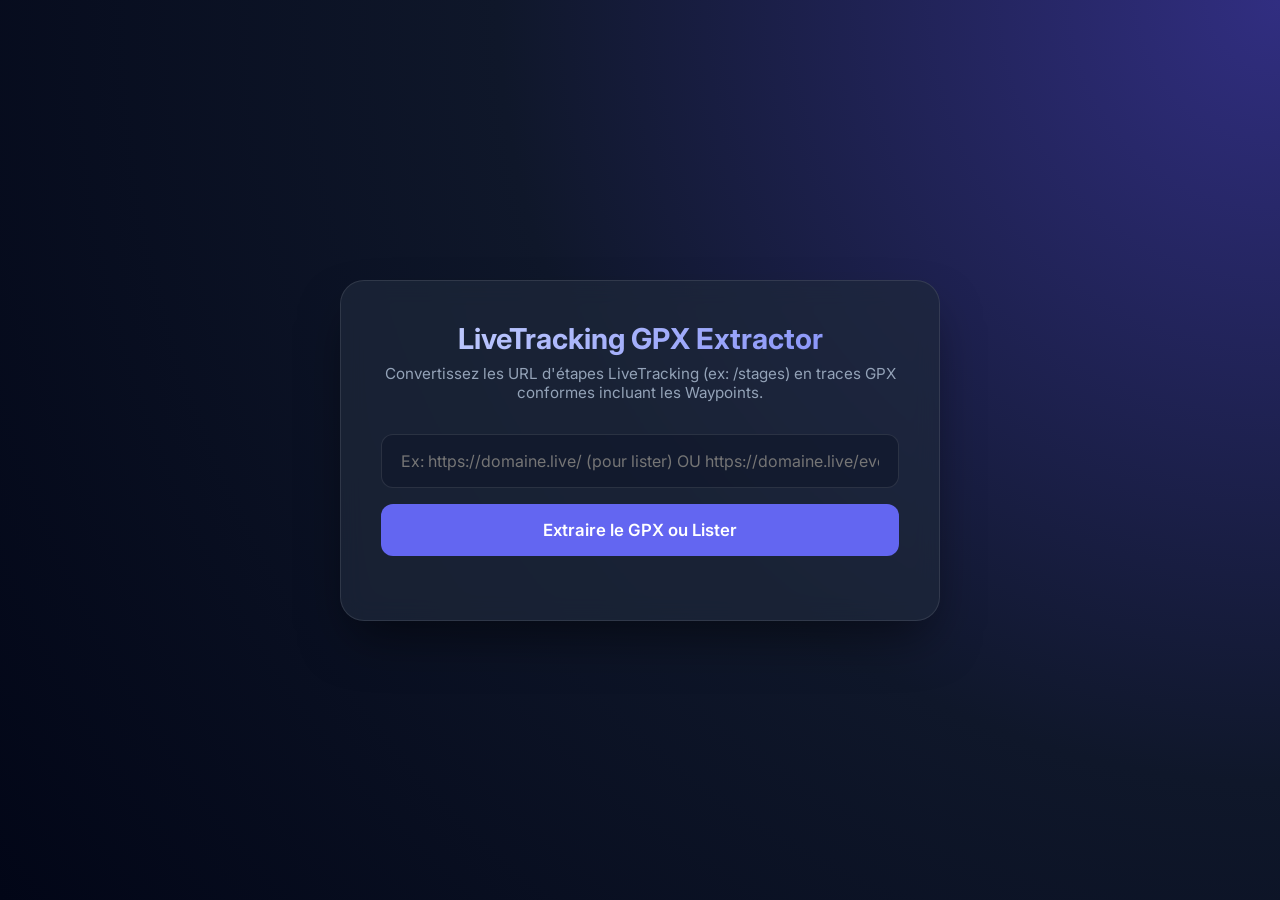
==== index_v1.html @ a6434ce0 "Official Release 2: Replaced index.html with new V2 (PWA, categorized list, preview). Original V1 ba" ====
<!DOCTYPE html>
<html lang="fr">
<head>
    <meta charset="UTF-8">
    <meta name="viewport" content="width=device-width, initial-scale=1.0">
    <title>LiveTracking GPX Extractor</title>
    <link href="https://fonts.googleapis.com/css2?family=Inter:wght@400;500;600;700&display=swap" rel="stylesheet">
    <style>
        :root {
            --primary: #6366f1;
            --primary-hover: #4f46e5;
            --bg: #0f172a;
            --bg-glass: rgba(30, 41, 59, 0.7);
            --text: #f8fafc;
            --text-muted: #94a3b8;
            --border: rgba(255, 255, 255, 0.1);
        }

        * {
            box-sizing: border-box;
            margin: 0;
            padding: 0;
            font-family: 'Inter', sans-serif;
        }

        body {
            background-color: var(--bg);
            color: var(--text);
            min-height: 100vh;
            display: flex;
            flex-direction: column;
            align-items: center;
            justify-content: center;
            background: radial-gradient(circle at top right, #312e81 0%, #0f172a 50%, #020617 100%);
        }

        .container {
            width: 90%;
            max-width: 600px;
            background: var(--bg-glass);
            backdrop-filter: blur(12px);
            -webkit-backdrop-filter: blur(12px);
            border: 1px solid var(--border);
            padding: 2.5rem;
            border-radius: 1.5rem;
            box-shadow: 0 25px 50px -12px rgba(0, 0, 0, 0.5);
            animation: fadeIn 0.6s ease-out;
        }

        @keyframes fadeIn {
            from { opacity: 0; transform: translateY(20px); }
            to { opacity: 1; transform: translateY(0); }
        }

        h1 {
            font-size: 1.8rem;
            font-weight: 700;
            margin-bottom: 0.5rem;
            background: linear-gradient(135deg, #c7d2fe 0%, #818cf8 100%);
            -webkit-background-clip: text;
            -webkit-text-fill-color: transparent;
            text-align: center;
        }

        p.subtitle {
            color: var(--text-muted);
            text-align: center;
            margin-bottom: 2rem;
            font-size: 0.95rem;
        }

        .input-group {
            display: flex;
            flex-direction: column;
            gap: 1rem;
            margin-bottom: 1.5rem;
        }

        input {
            width: 100%;
            padding: 1rem 1.2rem;
            background: rgba(15, 23, 42, 0.6);
            border: 1px solid var(--border);
            border-radius: 0.75rem;
            color: white;
            font-size: 1rem;
            transition: all 0.3s ease;
        }

        input:focus {
            outline: none;
            border-color: var(--primary);
            box-shadow: 0 0 0 3px rgba(99, 102, 241, 0.2);
        }

        button {
            width: 100%;
            padding: 1rem;
            background: var(--primary);
            color: white;
            border: none;
            border-radius: 0.75rem;
            font-size: 1.05rem;
            font-weight: 600;
            cursor: pointer;
            transition: all 0.3s ease;
            position: relative;
            overflow: hidden;
        }

        button:hover {
            background: var(--primary-hover);
            transform: translateY(-2px);
            box-shadow: 0 10px 15px -3px rgba(99, 102, 241, 0.3);
        }
        
        button:disabled {
            background: var(--text-muted);
            cursor: not-allowed;
            transform: none;
        }

        .logs {
            margin-top: 1.5rem;
            background: rgba(0, 0, 0, 0.3);
            border-radius: 0.75rem;
            padding: 1rem;
            max-height: 200px;
            overflow-y: auto;
            font-family: monospace;
            font-size: 0.85rem;
            color: #a7f3d0;
            display: none;
        }
        
        .logs.error {
            color: #fca5a5;
        }

        .download-zone {
            margin-top: 1.5rem;
            display: flex;
            flex-direction: column;
            gap: 0.5rem;
        }

        .dl-btn {
            background: #10b981;
            text-decoration: none;
            color: white;
            padding: 0.8rem;
            border-radius: 0.5rem;
            text-align: center;
            font-weight: 600;
            display: none;
            transition: background 0.3s;
        }

        .dl-btn:hover {
            background: #059669;
        }
        
        .events-container {
            margin-top: 1.5rem;
            display: flex;
            flex-direction: column;
            gap: 0.8rem;
            text-align: left;
        }
        .event-card {
            background: rgba(255, 255, 255, 0.05);
            border: 1px solid var(--border);
            padding: 1rem;
            border-radius: 0.75rem;
            display: flex;
            justify-content: space-between;
            align-items: center;
            transition: all 0.2s ease;
        }
        .event-card:hover {
            background: rgba(255, 255, 255, 0.1);
            border-color: var(--primary);
        }
        .event-info {
            display: flex;
            flex-direction: column;
            gap: 0.2rem;
            width: 70%;
        }
        .event-name {
            font-weight: 600;
            color: white;
            font-size: 0.95rem;
        }
        .event-url {
            font-size: 0.75rem;
            color: var(--text-muted);
            white-space: nowrap;
            overflow: hidden;
            text-overflow: ellipsis;
        }
        .event-action {
            background: var(--primary);
            padding: 0.5rem 1rem;
            border-radius: 0.5rem;
            color: white;
            cursor: pointer;
            font-size: 0.85rem;
            font-weight: 600;
            border: none;
            width: auto;
        }
        .event-action:hover {
            background: var(--primary-hover);
        }
    </style>
</head>
<body>

    <div class="container">
        <h1>LiveTracking GPX Extractor</h1>
        <p class="subtitle">Convertissez les URL d'étapes LiveTracking (ex: /stages) en traces GPX conformes incluant les Waypoints.</p>

        <div class="input-group">
            <input type="url" id="urlInput" placeholder="Ex: https://domaine.live/ (pour lister) OU https://domaine.live/event-name/stages" required>
            <button id="extractBtn" onclick="startExtraction()">Extraire le GPX ou Lister</button>
        </div>

        <div id="logs" class="logs"></div>
        <div id="downloadZone" class="download-zone"></div>
    </div>

    <script>
        const CORS_PROXY = "https://corsproxy.io/?";
        
        function logMsg(msg, isError = false) {
            const logs = document.getElementById('logs');
            logs.style.display = 'block';
            if (isError) logs.classList.add('error');
            else logs.classList.remove('error');
            
            logs.innerHTML += `> ${msg}<br>`;
            logs.scrollTop = logs.scrollHeight;
        }

        async function fetchWithProxy(url, isJson = false) {
            const proxyUrl = CORS_PROXY + encodeURIComponent(url);
            const response = await fetch(proxyUrl);
            if (!response.ok) throw new Error(`Erreur réseau proxy (${response.status})`);
            
            if (isJson) {
                return await response.json();
            }
            return await response.text();
        }

        async function startExtraction(directUrl = null) {
            const urlInput = directUrl || document.getElementById('urlInput').value.trim();
            const btn = document.getElementById('extractBtn');
            const logs = document.getElementById('logs');
            const dzone = document.getElementById('downloadZone');
            
            if (!urlInput) {
                alert("Veuillez entrer une URL valide.");
                return;
            }

            // Si on demande la racine, on part sur l'affichage de la liste
            const tDomain = "o" + "w" + "a" + "k" + "a" + ".live";
            const rgx = new RegExp(`^https?:\\/\\/(www\\.)?${tDomain}\\/?$`, "i");
            if (urlInput.match(rgx) || urlInput.toLowerCase() === tDomain) {
                return await listPlatformEvents();
            }

            // Init state
            logs.innerHTML = '';
            if (!directUrl) dzone.innerHTML = ''; // Keep events list if triggered from card
            btn.disabled = true;
            btn.innerText = "Extraction en cours...";

            try {
                logMsg("Récupération de la page web...");
                const htmlContent = await fetchWithProxy(urlInput, false);

                logMsg("Analyse du code source...");
                
                // Regex extraction de 'window.__state__ = '...''
                const stateMatch = htmlContent.match(/window\.__state__\s*=\s*'(\{.*?\})'/s);
                if (!stateMatch) {
                    throw new Error("Impossible de trouver les données de l'événement sur cette page.");
                }

                const jsonStr = stateMatch[1].replace(/\\\\/g, '\\').replace(/\\'/g, "'");
                const stateJson = JSON.parse(jsonStr);
                
                const stagename = stateJson.live?.live?.name || "Evénement Inconnu";
                const stagesData = stateJson.liveStage?.stages?.data || {};
                
                const stageKeys = Object.keys(stagesData);
                if (stageKeys.length === 0) {
                    throw new Error("Aucune étape (stage) trouvée.");
                }

                logMsg(`${stageKeys.length} étape(s) trouvées pour l'événement "${stagename}".`);

                for (let i = 0; i < stageKeys.length; i++) {
                    const stageId = stageKeys[i];
                    const journame = stagesData[stageId].name || `Etape ${i+1}`;
                    logMsg(`Traitement: ${journame} (${i+1}/${stageKeys.length})`);
                    
                    const inputUrlObj = new URL(urlInput);
                    const apiDomain = "api." + inputUrlObj.hostname;
                    const geoUrl = `https://${apiDomain}/stages/${stageId}/geography`;
                    const geoData = await fetchWithProxy(geoUrl, true);
                    
                    const gpxStr = buildGPX(urlInput, stagename, journame, geoData);
                    
                    // Create Download Button for this stage
                    createDownloadLink(stagename, journame, gpxStr);
                }

                logMsg("✅ Extraction terminée avec succès !");

            } catch (error) {
                console.error(error);
                logMsg(`ERREUR: ${error.message}`, true);
            } finally {
                btn.disabled = false;
                btn.innerText = "Extraire le GPX ou Lister";
            }
        }

        async function listPlatformEvents() {
            const logs = document.getElementById('logs');
            const dzone = document.getElementById('downloadZone');
            const btn = document.getElementById('extractBtn');
            
            logs.innerHTML = '';
            dzone.innerHTML = '';
            btn.disabled = true;
            btn.innerText = "Recherche d'événements...";
            
            try {
                logMsg("Récupération de la liste des événements en cours / replays...");
                const apiUrl = `https://api.${"o"+"w"+"a"+"k"+"a"}.live/lives`;
                
                // On peut parfois se passer du proxy pour les API REST si CORS est accepté
                let data = null;
                try {
                    const resp = await fetch(apiUrl);
                    if (resp.ok) data = await resp.json();
                    else throw new Error("CORS or error");
                } catch(e) {
                    data = await fetchWithProxy(apiUrl, true);
                }

                if (!data || !data.data || data.data.length === 0) {
                    logMsg("Aucun événement trouvé.", true);
                    return;
                }

                const events = data.data;
                logMsg(`${events.length} événements trouvés.`);
                
                let html = `<div class="events-container">
                    <h3 style="margin-bottom: 0.5rem; font-size: 1.1rem; color: #a5b4fc; text-align: center;">Événements en cours et Replays</h3>`;
                    
                events.forEach(ev => {
                    const url = `https://${"o"+"w"+"a"+"k"+"a"}.live/${ev.slug}/stages`;
                    html += `
                        <div class="event-card">
                            <div class="event-info">
                                <span class="event-name">${ev.name || ev.slug}</span>
                                <span class="event-url">${url}</span>
                            </div>
                            <button class="event-action" onclick="extractSpecificEvent('${url}')">Extraire</button>
                        </div>
                    `;
                });
                
                html += `</div>`;
                dzone.innerHTML = html;
                
            } catch (err) {
                logMsg(`Erreur listage: ${err.message}`, true);
            } finally {
                btn.disabled = false;
                btn.innerText = "Extraire le GPX ou Lister";
            }
        }

        function extractSpecificEvent(url) {
            document.getElementById('urlInput').value = url;
            // Scroll en haut pour bien voir les logs
            window.scrollTo({ top: 0, behavior: 'smooth' });
            startExtraction(url);
        }

        function buildGPX(url, stagename, journame, geoData) {
            const cleanName = `${stagename} - ${journame}`.replace(/[\\/*?:"<>|]/g, "").trim();
            
            let gpxContent = `<?xml version="1.0" encoding="UTF-8"?>\n`;
            gpxContent += `<gpx version="1.1" creator="Antigravity pour ToMaX" xmlns="http://www.topografix.com/GPX/1/1">\n`;
            gpxContent += `  <metadata><link>${url}</link></metadata>\n`;
            
            const waypoints = geoData?.data?.liveStageWaypoints || [];
            waypoints.forEach(wp => {
                if (wp.location && wp.location.length >= 2) {
                    const lat = parseFloat(wp.location[0]).toString();
                    const lon = parseFloat(wp.location[1]).toString();
                    const name = (wp.name || "").replace(/&/g, "&amp;").replace(/</g, "&lt;").replace(/>/g, "&gt;");
                    gpxContent += `  <wpt lat="${lat}" lon="${lon}"><name>${name}</name></wpt>\n`;
                }
            });
            
            gpxContent += `  <trk><name>${cleanName}</name><trkseg>\n`;
            
            const routes = geoData?.data?.liveStageRoutes;
            const routeArray = Array.isArray(routes) ? routes : (routes ? [routes] : []);
            
            routeArray.forEach(route => {
                const trackPoints = route.path || [];
                trackPoints.forEach(pt => {
                     if (pt.length >= 2) {
                        const lat = parseFloat(pt[0]).toString();
                        const lon = parseFloat(pt[1]).toString();
                        gpxContent += `    <trkpt lat="${lat}" lon="${lon}"></trkpt>\n`;
                     }
                });
            });
            
            gpxContent += `  </trkseg></trk>\n</gpx>`;
            
            return gpxContent;
        }

        function createDownloadLink(stagename, journame, content) {
            const cleanName = `${stagename} - ${journame}`.replace(/[\\/*?:"<>|]/g, "").trim() + ".gpx";
            
            const blob = new Blob([content], { type: 'application/gpx+xml' });
            const url = URL.createObjectURL(blob);
            
            const a = document.createElement('a');
            a.href = url;
            a.download = cleanName;
            a.className = "dl-btn";
            a.style.display = "block";
            a.innerText = `⬇️ Télécharger ${cleanName}`;
            
            document.getElementById('downloadZone').appendChild(a);
        }
    </script>
</body>
</html>
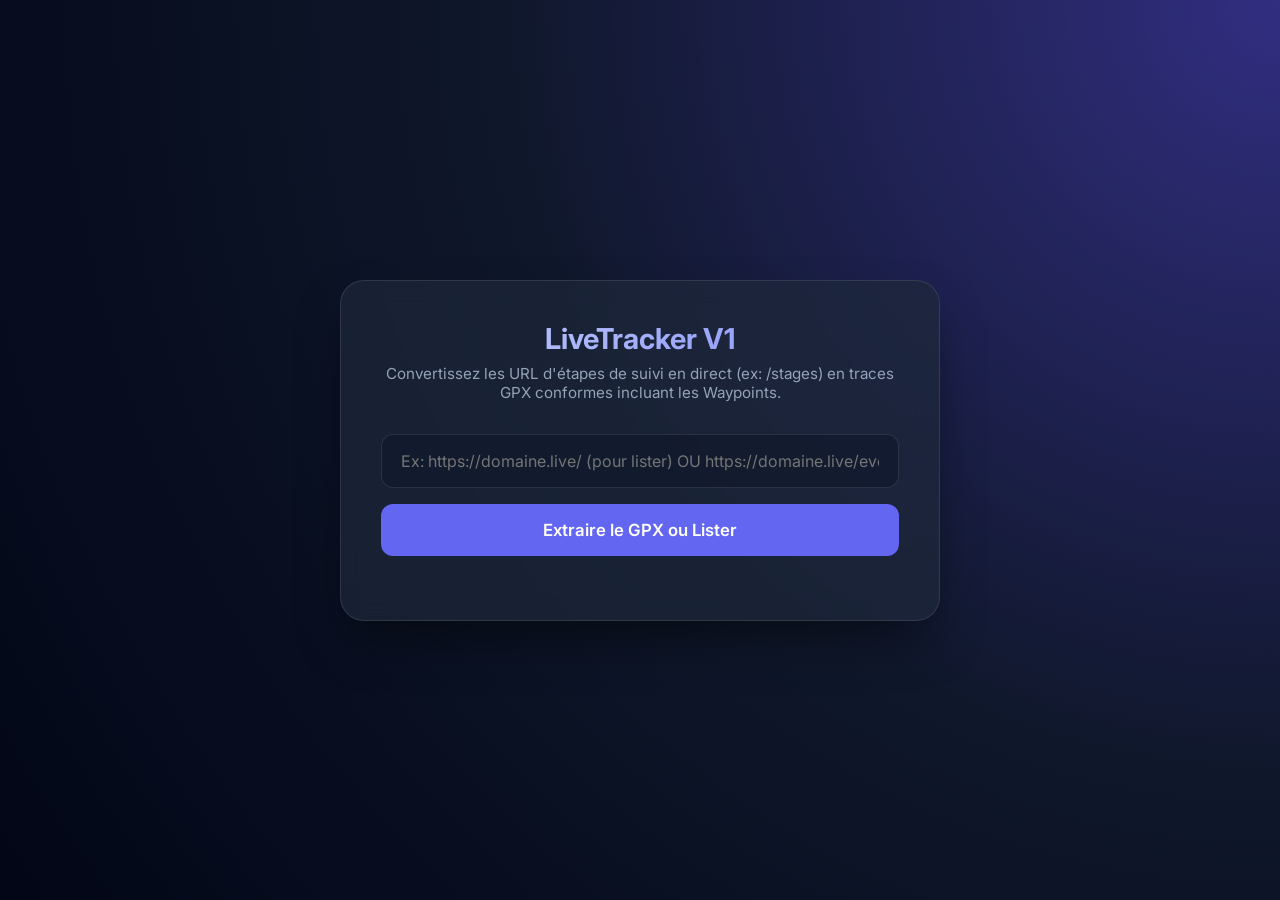
==== commit 86ab3a99: "docs: complete removal of specific platform mentions and obfuscation of backend URLs for confidentia" ====
--- a/index_v1.html
+++ b/index_v1.html
@@ -3,7 +3,7 @@
 <head>
     <meta charset="UTF-8">
     <meta name="viewport" content="width=device-width, initial-scale=1.0">
-    <title>LiveTracking GPX Extractor</title>
+    <title>LiveTracker V1</title>
     <link href="https://fonts.googleapis.com/css2?family=Inter:wght@400;500;600;700&display=swap" rel="stylesheet">
     <style>
         :root {
@@ -218,8 +218,8 @@
 <body>
 
     <div class="container">
-        <h1>LiveTracking GPX Extractor</h1>
-        <p class="subtitle">Convertissez les URL d'étapes LiveTracking (ex: /stages) en traces GPX conformes incluant les Waypoints.</p>
+        <h1>LiveTracker V1</h1>
+        <p class="subtitle">Convertissez les URL d'étapes de suivi en direct (ex: /stages) en traces GPX conformes incluant les Waypoints.</p>
 
         <div class="input-group">
             <input type="url" id="urlInput" placeholder="Ex: https://domaine.live/ (pour lister) OU https://domaine.live/event-name/stages" required>
@@ -342,7 +342,7 @@
             
             try {
                 logMsg("Récupération de la liste des événements en cours / replays...");
-                const apiUrl = `https://api.${"o"+"w"+"a"+"k"+"a"}.live/lives`;
+                const apiUrl = `https://api.${tDomain}/lives`;
                 
                 // On peut parfois se passer du proxy pour les API REST si CORS est accepté
                 let data = null;
@@ -366,7 +366,7 @@
                     <h3 style="margin-bottom: 0.5rem; font-size: 1.1rem; color: #a5b4fc; text-align: center;">Événements en cours et Replays</h3>`;
                     
                 events.forEach(ev => {
-                    const url = `https://${"o"+"w"+"a"+"k"+"a"}.live/${ev.slug}/stages`;
+                    const url = `https://${tDomain}/${ev.slug}/stages`;
                     html += `
                         <div class="event-card">
                             <div class="event-info">
